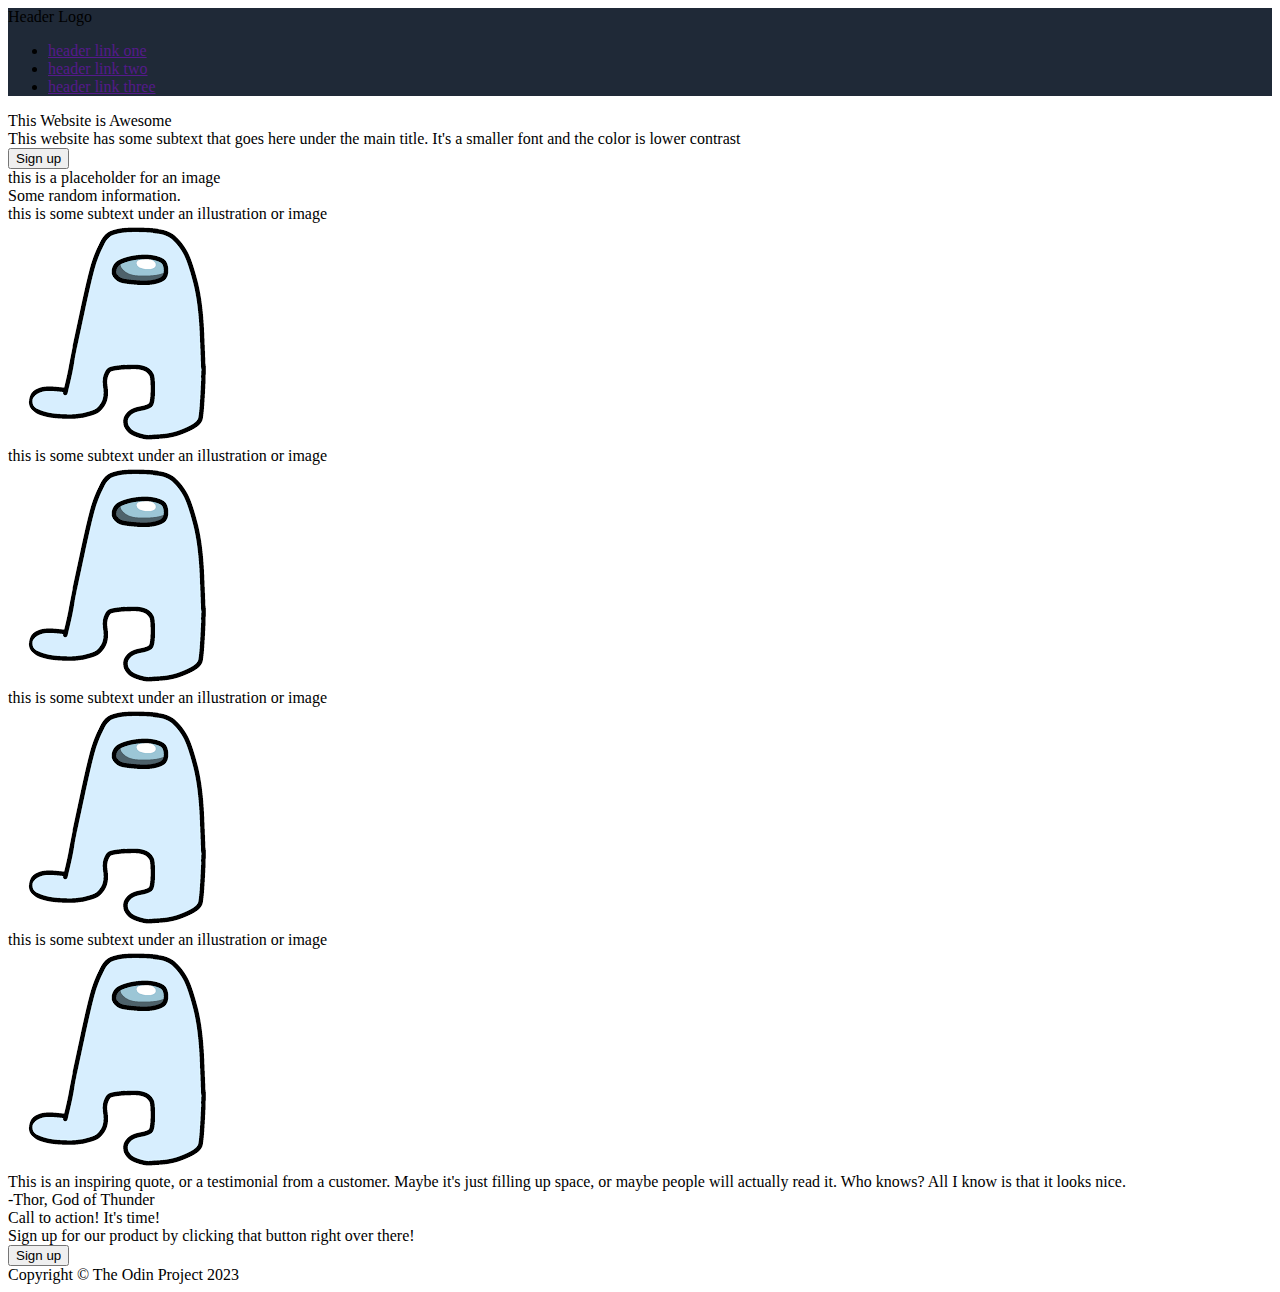
==== index.html @ 9b21e9f1 "Add html sectioning" ====
<!DOCTYPE html>
<html lang="en">
  <head>
    <meta charset="UTF-8" />
    <title>Amogus</title>
    <link rel="stylesheet" href="styles.css" />
  </head>
  <body>
    <div class="header">
      <div class="header-logo">Header Logo</div>
      <ul>
        <li><a href="">header link one</a></li>
        <li><a href="">header link two</a></li>
        <li><a href="">header link three</a></li>
      </ul>
    </div>
    <div class="content-1">
      <div class="title-1">This Website is Awesome</div>
      <div>
        This website has some subtext that goes here under the main title. It's
        a smaller font and the color is lower contrast
      </div>
      <button>Sign up</button>
      <div>this is a placeholder for an image</div>
    </div>
    <div class="content-2">
      <div class="title-2">Some random information.</div>
      <div class="img-text-pair">
        <div>this is some subtext under an illustration or image</div>
        <img src="./imgs/amogus-square.png" alt="square image" />
      </div>
      <div class="img-text-pair">
        <div>this is some subtext under an illustration or image</div>
        <img src="./imgs/amogus-square.png" alt="square image" />
      </div>
      <div class="img-text-pair">
        <div>this is some subtext under an illustration or image</div>
        <img src="./imgs/amogus-square.png" alt="square image" />
      </div>
      <div class="img-text-pair">
        <div>this is some subtext under an illustration or image</div>
        <img src="./imgs/amogus-square.png" alt="square image" />
      </div>
    </div>
    <div class="content-3">
      <div>
        This is an inspiring quote, or a testimonial from a customer. Maybe it's
        just filling up space, or maybe people will actually read it. Who knows?
        All I know is that it looks nice.
      </div>
      <div>-Thor, God of Thunder</div>
    </div>
    <div class="content-4">
      <div class="title-3">Call to action! It's time!</div>
      <div>
        Sign up for our product by clicking that button right over there!
      </div>
      <button>Sign up</button>
    </div>
    <div class="footer">Copyright © The Odin Project 2023</div>
  </body>
</html>
---- styles.css ----
.header {
  background-color: #1f2937;
}
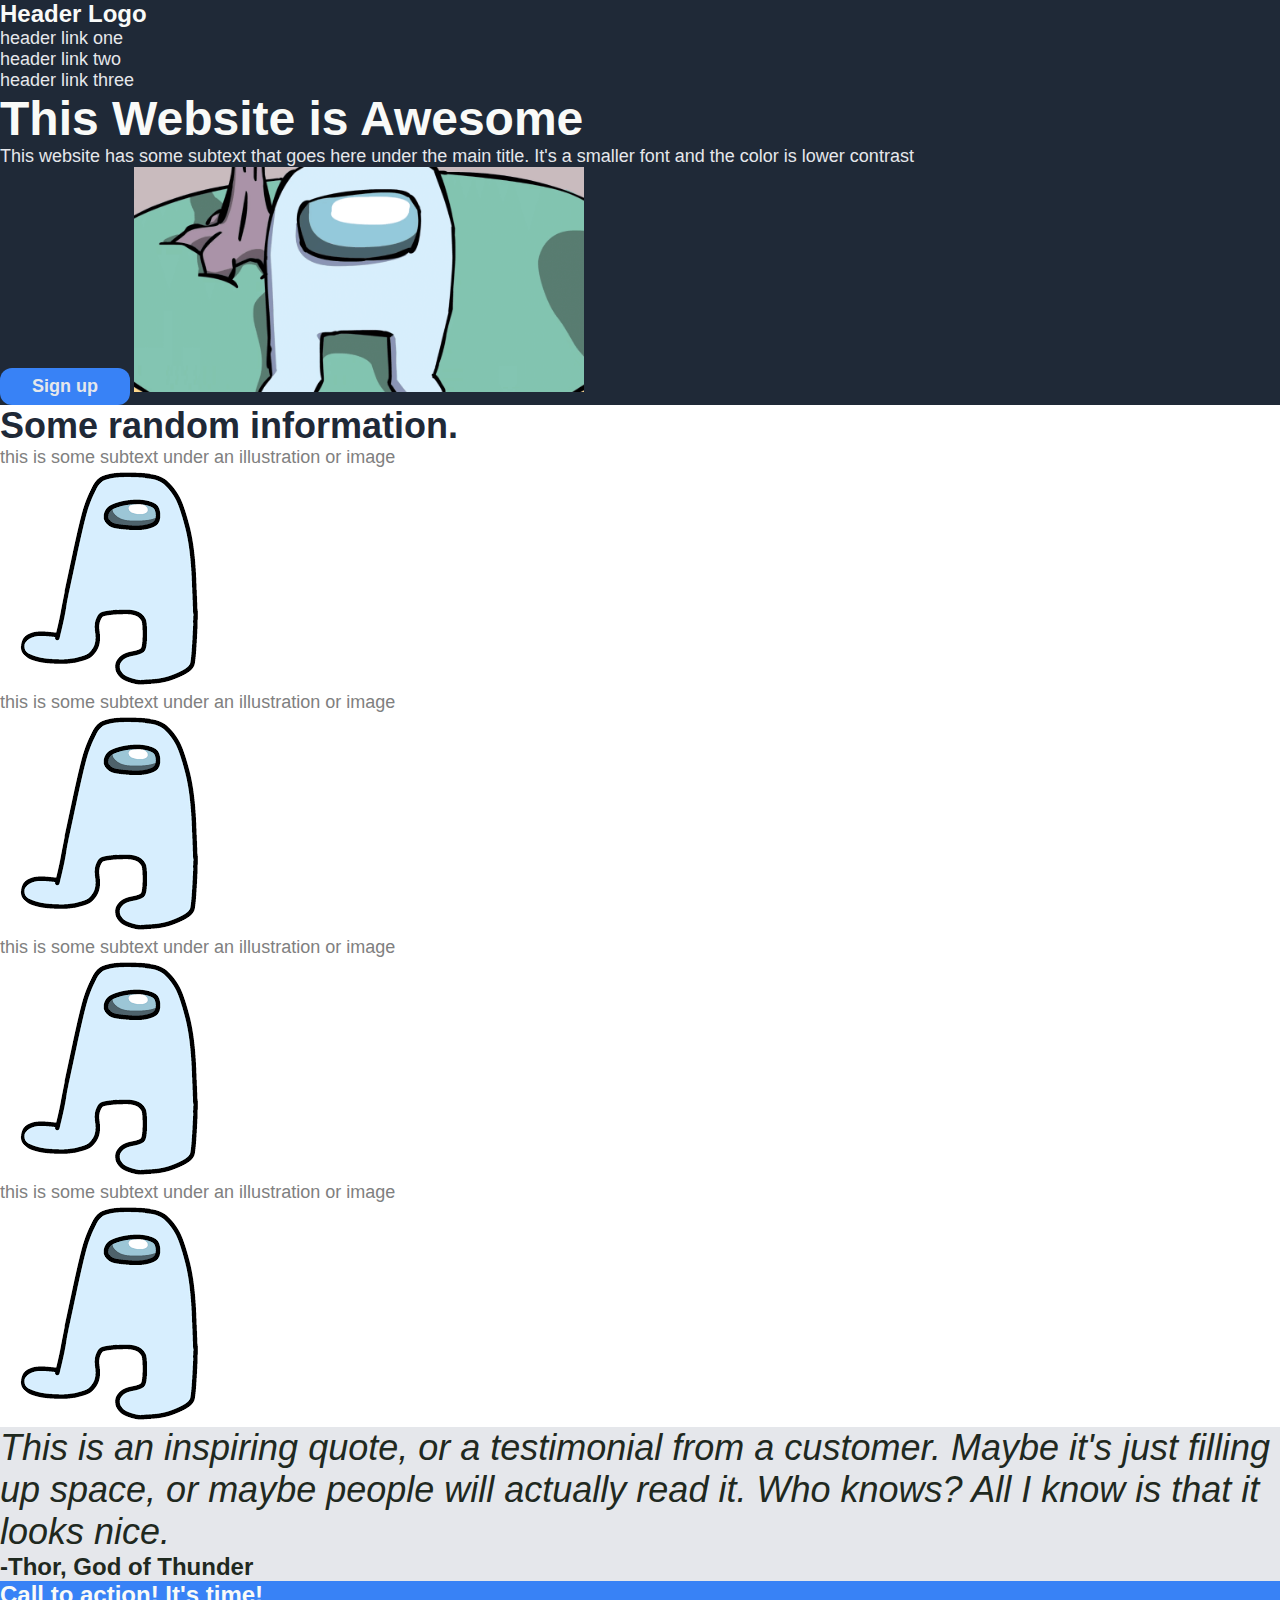
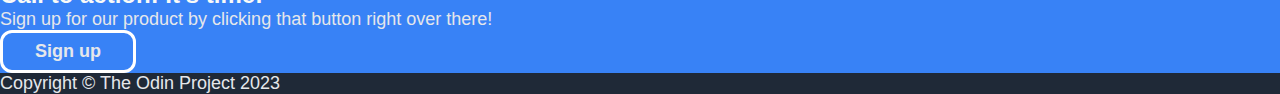
==== commit df71c012: "Add css styling" ====
--- a/index.html
+++ b/index.html
@@ -14,17 +14,21 @@
         <li><a href="">header link three</a></li>
       </ul>
     </div>
-    <div class="content-1">
-      <div class="title-1">This Website is Awesome</div>
-      <div>
+    <div class="hero">
+      <div class="hero-main-text">This Website is Awesome</div>
+      <div class="hero-secondary-text">
         This website has some subtext that goes here under the main title. It's
         a smaller font and the color is lower contrast
       </div>
       <button>Sign up</button>
-      <div>this is a placeholder for an image</div>
+      <img
+        class="rectangular-image"
+        src="./imgs/amogus-rectangle.png"
+        alt="Rectangular Image"
+      />
     </div>
-    <div class="content-2">
-      <div class="title-2">Some random information.</div>
+    <div class="information">
+      <div class="information-header">Some random information.</div>
       <div class="img-text-pair">
         <div>this is some subtext under an illustration or image</div>
         <img src="./imgs/amogus-square.png" alt="square image" />
@@ -42,20 +46,22 @@
         <img src="./imgs/amogus-square.png" alt="square image" />
       </div>
     </div>
-    <div class="content-3">
-      <div>
+    <div class="quote-section">
+      <div class="quote-text">
         This is an inspiring quote, or a testimonial from a customer. Maybe it's
         just filling up space, or maybe people will actually read it. Who knows?
         All I know is that it looks nice.
       </div>
-      <div>-Thor, God of Thunder</div>
+      <div class="quote-sayer">-Thor, God of Thunder</div>
     </div>
-    <div class="content-4">
-      <div class="title-3">Call to action! It's time!</div>
-      <div>
-        Sign up for our product by clicking that button right over there!
+    <div class="cta-section">
+      <div class="cta">
+        <div class="cta-main-text">Call to action! It's time!</div>
+        <div class="cta-secondary-text">
+          Sign up for our product by clicking that button right over there!
+        </div>
+        <button>Sign up</button>
       </div>
-      <button>Sign up</button>
     </div>
     <div class="footer">Copyright © The Odin Project 2023</div>
   </body>
--- a/styles.css
+++ b/styles.css
@@ -1,3 +1,110 @@
-.header {
-  background-color: #1f2937;
+body {
+  font-family: Roboto, sans-serif;
+  margin: 0;
 }
+
+.header,
+.hero,
+.footer {
+  background-color: hsl(215, 28%, 17%);
+}
+
+.header-logo {
+  font-size: 24px;
+  color: #f9faf8;
+  font-weight: bold;
+}
+
+ul {
+  list-style: none;
+  padding: 0;
+  margin: 0;
+}
+.header a {
+  font-size: 18px;
+  color: #e5e7eb;
+  text-decoration: none;
+  font-weight: 300;
+}
+
+.hero-main-text {
+  font-size: 48px;
+  font-weight: 800;
+  color: #f9faf8;
+}
+
+.hero-secondary-text {
+  font-size: 18px;
+  color: #e5e7eb;
+  font-weight: 300;
+}
+
+button {
+  background-color: #3882f6;
+  color: #e5e7eb;
+  font-weight: 600;
+  font-size: 18px;
+  border-radius: 12px;
+  padding: 8px 32px;
+  border: none;
+}
+
+.rectangular-image {
+  height: 225px;
+  width: auto;
+}
+
+.information-header {
+  font-size: 36px;
+  font-weight: 800;
+  color: #1f2937;
+}
+
+.img-text-pair div {
+  color: grey;
+  font-size: 18px;
+}
+
+.quote-section {
+  background-color: #e5e7eb;
+}
+
+.quote-text {
+  font-size: 36px;
+  font-style: italic;
+  font-weight: lighter;
+  color: #1f291f;
+}
+
+.quote-sayer {
+  font-weight: bold;
+  color: #1f291f;
+  font-size: 24px;
+}
+
+.cta {
+  background-color: #3882f6;
+}
+
+.cta-main-text {
+  font-size: 24px;
+  font-weight: bold;
+  color: #f9faf8;
+}
+
+.cta-secondary-text {
+  font-size: 18px;
+  color: #e5e7eb;
+  font-weight: 300;
+}
+
+.cta button {
+  border: solid;
+  border-color: white;
+}
+
+.footer {
+  font-size: 18px;
+  color: #e5e7eb;
+  font-weight: 300;
+}
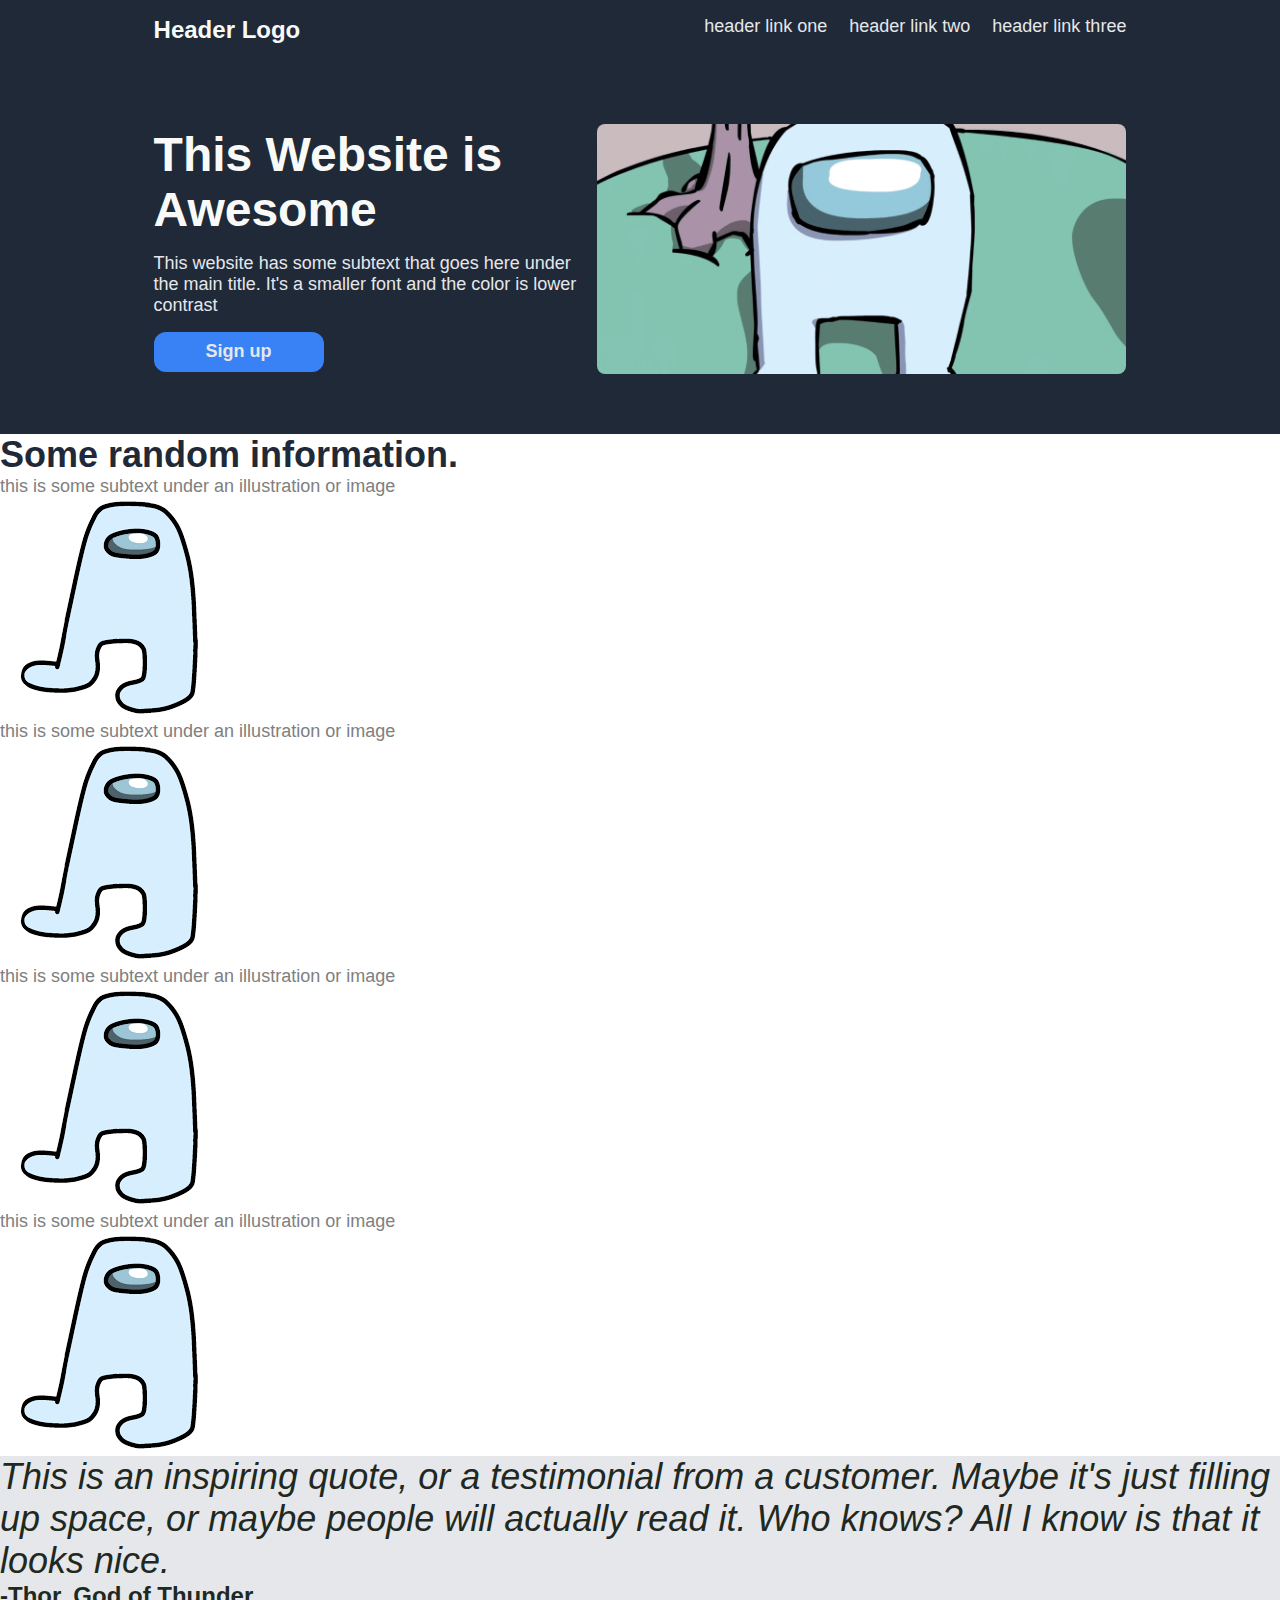
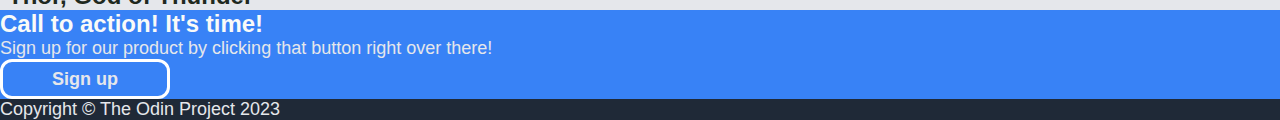
==== commit c7753ee7: "Add flex to hero" ====
--- a/index.html
+++ b/index.html
@@ -6,63 +6,74 @@
     <link rel="stylesheet" href="styles.css" />
   </head>
   <body>
-    <div class="header">
-      <div class="header-logo">Header Logo</div>
-      <ul>
-        <li><a href="">header link one</a></li>
-        <li><a href="">header link two</a></li>
-        <li><a href="">header link three</a></li>
-      </ul>
-    </div>
-    <div class="hero">
-      <div class="hero-main-text">This Website is Awesome</div>
-      <div class="hero-secondary-text">
-        This website has some subtext that goes here under the main title. It's
-        a smaller font and the color is lower contrast
-      </div>
-      <button>Sign up</button>
-      <img
-        class="rectangular-image"
-        src="./imgs/amogus-rectangle.png"
-        alt="Rectangular Image"
-      />
-    </div>
-    <div class="information">
-      <div class="information-header">Some random information.</div>
-      <div class="img-text-pair">
-        <div>this is some subtext under an illustration or image</div>
-        <img src="./imgs/amogus-square.png" alt="square image" />
-      </div>
-      <div class="img-text-pair">
-        <div>this is some subtext under an illustration or image</div>
-        <img src="./imgs/amogus-square.png" alt="square image" />
-      </div>
-      <div class="img-text-pair">
-        <div>this is some subtext under an illustration or image</div>
-        <img src="./imgs/amogus-square.png" alt="square image" />
-      </div>
-      <div class="img-text-pair">
-        <div>this is some subtext under an illustration or image</div>
-        <img src="./imgs/amogus-square.png" alt="square image" />
+    <div class="section-1">
+      <div class="section">
+        <div class="header">
+          <div class="header-logo">Header Logo</div>
+          <ul class="right-links">
+            <li><a href="">header link one</a></li>
+            <li><a href="">header link two</a></li>
+            <li><a href="">header link three</a></li>
+          </ul>
+        </div>
+
+        <div class="hero">
+          <div class="hero__left">
+            <div class="hero-main-text">This Website is Awesome</div>
+            <div class="hero-secondary-text">
+              This website has some subtext that goes here under the main title.
+              It's a smaller font and the color is lower contrast
+            </div>
+            <button>Sign up</button>
+          </div>
+          <div class="hero__right"></div>
+        </div>
       </div>
     </div>
-    <div class="quote-section">
-      <div class="quote-text">
-        This is an inspiring quote, or a testimonial from a customer. Maybe it's
-        just filling up space, or maybe people will actually read it. Who knows?
-        All I know is that it looks nice.
-      </div>
-      <div class="quote-sayer">-Thor, God of Thunder</div>
-    </div>
-    <div class="cta-section">
-      <div class="cta">
-        <div class="cta-main-text">Call to action! It's time!</div>
-        <div class="cta-secondary-text">
-          Sign up for our product by clicking that button right over there!
+    <div class="section-2">
+      <div class="information">
+        <div class="information-header">Some random information.</div>
+        <div class="img-text-pair">
+          <div>this is some subtext under an illustration or image</div>
+          <img src="./imgs/amogus-square.png" alt="square image" />
         </div>
-        <button>Sign up</button>
+        <div class="img-text-pair">
+          <div>this is some subtext under an illustration or image</div>
+          <img src="./imgs/amogus-square.png" alt="square image" />
+        </div>
+        <div class="img-text-pair">
+          <div>this is some subtext under an illustration or image</div>
+          <img src="./imgs/amogus-square.png" alt="square image" />
+        </div>
+        <div class="img-text-pair">
+          <div>this is some subtext under an illustration or image</div>
+          <img src="./imgs/amogus-square.png" alt="square image" />
+        </div>
       </div>
     </div>
-    <div class="footer">Copyright © The Odin Project 2023</div>
+    <div class="section-3">
+      <div class="quote-section">
+        <div class="quote-text">
+          This is an inspiring quote, or a testimonial from a customer. Maybe
+          it's just filling up space, or maybe people will actually read it. Who
+          knows? All I know is that it looks nice.
+        </div>
+        <div class="quote-sayer">-Thor, God of Thunder</div>
+      </div>
+    </div>
+    <div class="section-4">
+      <div class="cta-section">
+        <div class="cta">
+          <div class="cta-main-text">Call to action! It's time!</div>
+          <div class="cta-secondary-text">
+            Sign up for our product by clicking that button right over there!
+          </div>
+          <button>Sign up</button>
+        </div>
+      </div>
+    </div>
+    <div class="section-5">
+      <div class="footer">Copyright © The Odin Project 2023</div>
+    </div>
   </body>
 </html>
--- a/styles.css
+++ b/styles.css
@@ -1,12 +1,25 @@
 body {
   font-family: Roboto, sans-serif;
   margin: 0;
+  display: flex;
+  flex-direction: column;
+  background-color: black;
 }
 
 .header,
 .hero,
 .footer {
   background-color: hsl(215, 28%, 17%);
+}
+
+.right-links {
+  display: flex;
+  gap: 22px;
+}
+
+.header {
+  display: flex;
+  justify-content: space-between;
 }
 
 .header-logo {
@@ -45,13 +58,20 @@
   font-weight: 600;
   font-size: 18px;
   border-radius: 12px;
-  padding: 8px 32px;
+  padding: 0;
   border: none;
+
+  width: 170px;
+  height: 40px;
 }
 
 .rectangular-image {
   height: 225px;
   width: auto;
+}
+
+.information {
+  background-color: white;
 }
 
 .information-header {
@@ -108,3 +128,38 @@
   color: #e5e7eb;
   font-weight: 300;
 }
+
+.section-1 {
+  background-color: hsl(215, 28%, 17%);
+  padding-block: 16px 60px;
+  padding-inline: clamp(16px, 12vw, 180px);
+}
+
+.section {
+  display: flex;
+  flex-direction: column;
+  gap: 80px;
+}
+
+.hero {
+  display: flex;
+  align-items: center;
+  justify-content: space-between;
+  min-height: 250px;
+  gap: 16px;
+}
+
+.hero__left {
+  flex: 1;
+  display: flex;
+  flex-direction: column;
+  gap: 16px;
+}
+
+.hero__right {
+  background-image: url(./imgs/amogus-rectangle.png);
+  flex: 1.24;
+  align-self: stretch;
+  background-size: cover;
+  border-radius: 8px;
+}
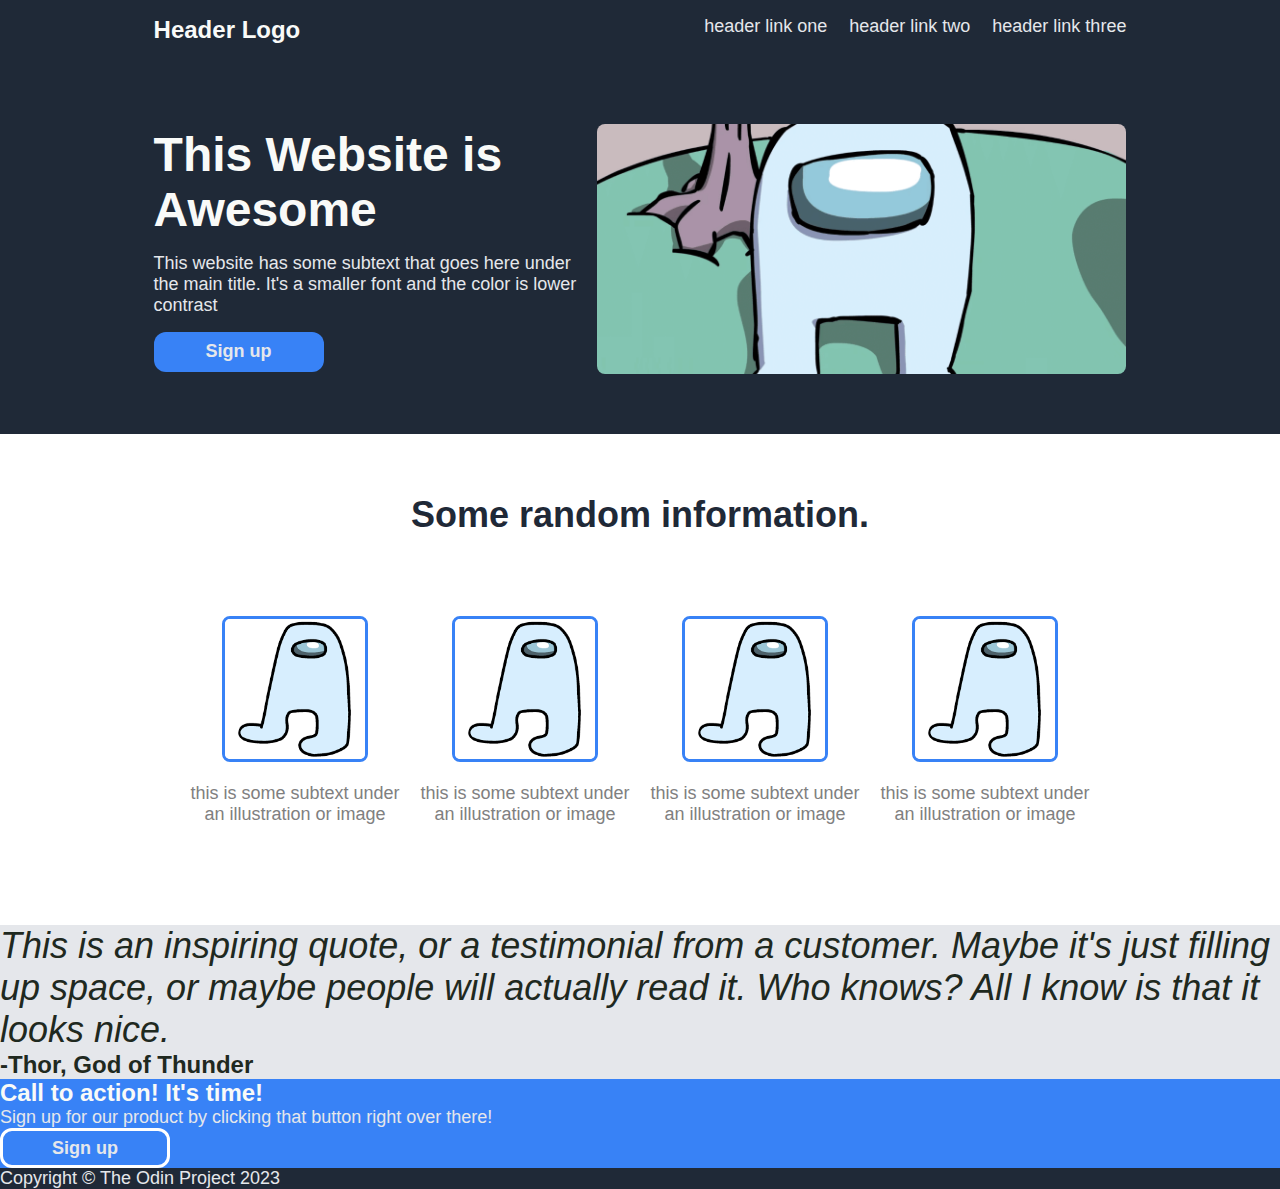
==== commit 30bb0dd1: "Add flex to info" ====
--- a/index.html
+++ b/index.html
@@ -31,23 +31,33 @@
       </div>
     </div>
     <div class="section-2">
-      <div class="information">
+      <div class="section">
         <div class="information-header">Some random information.</div>
-        <div class="img-text-pair">
-          <div>this is some subtext under an illustration or image</div>
-          <img src="./imgs/amogus-square.png" alt="square image" />
-        </div>
-        <div class="img-text-pair">
-          <div>this is some subtext under an illustration or image</div>
-          <img src="./imgs/amogus-square.png" alt="square image" />
-        </div>
-        <div class="img-text-pair">
-          <div>this is some subtext under an illustration or image</div>
-          <img src="./imgs/amogus-square.png" alt="square image" />
-        </div>
-        <div class="img-text-pair">
-          <div>this is some subtext under an illustration or image</div>
-          <img src="./imgs/amogus-square.png" alt="square image" />
+        <div class="cards">
+          <div class="card">
+            <div class="img-container">
+              <img src="./imgs/amogus-square.png" alt="Square Amogus" />
+            </div>
+            <div>this is some subtext under an illustration or image</div>
+          </div>
+          <div class="card">
+            <div class="img-container">
+              <img src="./imgs/amogus-square.png" alt="Square Amogus" />
+            </div>
+            <div>this is some subtext under an illustration or image</div>
+          </div>
+          <div class="card">
+            <div class="img-container">
+              <img src="./imgs/amogus-square.png" alt="Square Amogus" />
+            </div>
+            <div>this is some subtext under an illustration or image</div>
+          </div>
+          <div class="card">
+            <div class="img-container">
+              <img src="./imgs/amogus-square.png" alt="Square Amogus" />
+            </div>
+            <div>this is some subtext under an illustration or image</div>
+          </div>
         </div>
       </div>
     </div>
@@ -61,6 +71,7 @@
         <div class="quote-sayer">-Thor, God of Thunder</div>
       </div>
     </div>
+
     <div class="section-4">
       <div class="cta-section">
         <div class="cta">
--- a/styles.css
+++ b/styles.css
@@ -80,11 +80,6 @@
   color: #1f2937;
 }
 
-.img-text-pair div {
-  color: grey;
-  font-size: 18px;
-}
-
 .quote-section {
   background-color: #e5e7eb;
 }
@@ -163,3 +158,41 @@
   background-size: cover;
   border-radius: 8px;
 }
+
+.img-container img {
+  border-radius: 8px;
+  width: 140px;
+  height: 140px;
+  object-fit: contain;
+
+  border: 3px solid #3882f6;
+}
+
+.section-2 {
+  background-color: white;
+  padding-block: 60px 100px;
+  padding-inline: clamp(16px, 16vw, 180px);
+}
+
+.cards {
+  display: flex;
+}
+
+.information-header {
+  display: flex;
+  justify-content: center;
+}
+
+.card {
+  display: flex;
+  flex-direction: column;
+  align-items: center;
+  gap: 16px;
+
+  color: grey;
+  font-size: 18px;
+}
+
+.card div {
+  text-align: center;
+}
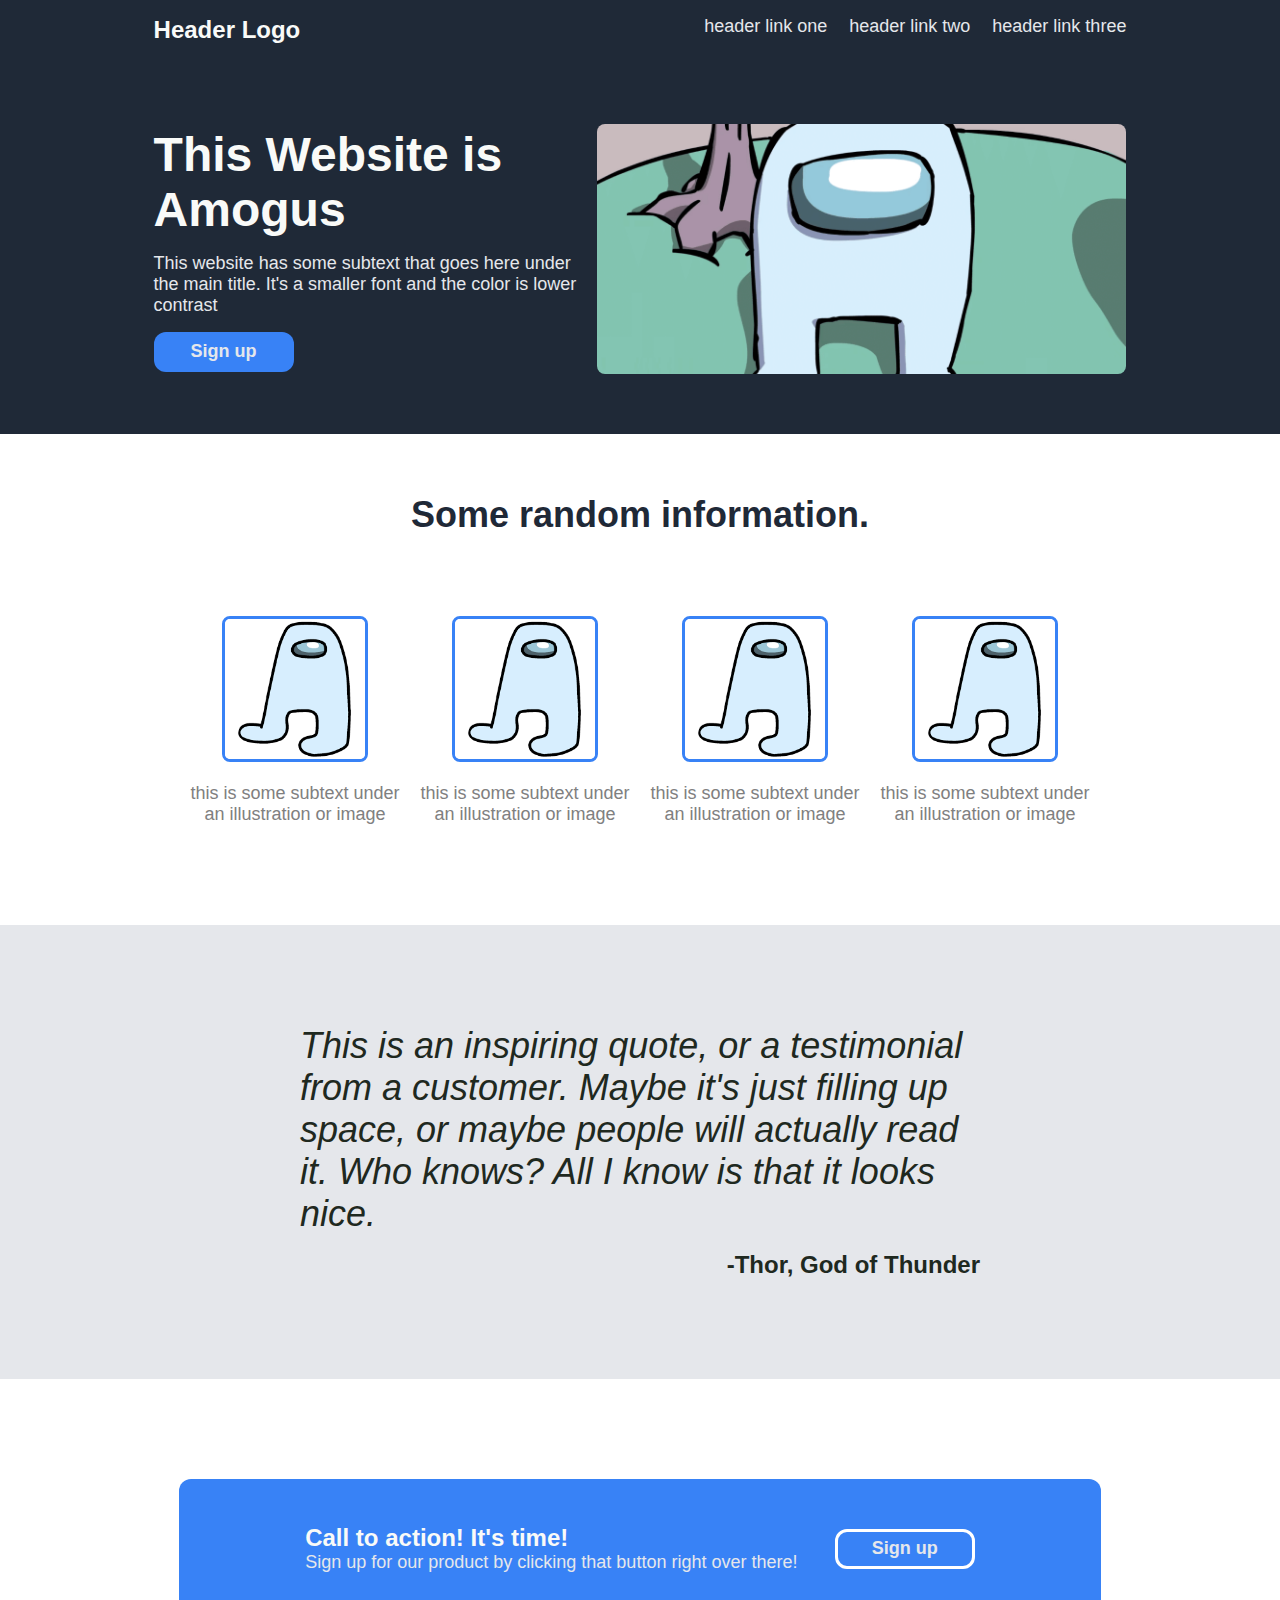
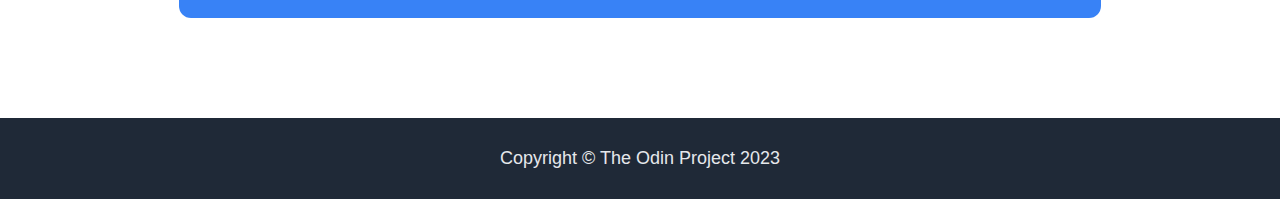
==== commit f155c52f: "Add flex to call to the rest" ====
--- a/index.html
+++ b/index.html
@@ -19,7 +19,7 @@
 
         <div class="hero">
           <div class="hero__left">
-            <div class="hero-main-text">This Website is Awesome</div>
+            <div class="hero-main-text">This Website is Amogus</div>
             <div class="hero-secondary-text">
               This website has some subtext that goes here under the main title.
               It's a smaller font and the color is lower contrast
@@ -62,7 +62,7 @@
       </div>
     </div>
     <div class="section-3">
-      <div class="quote-section">
+      <div class="section">
         <div class="quote-text">
           This is an inspiring quote, or a testimonial from a customer. Maybe
           it's just filling up space, or maybe people will actually read it. Who
@@ -73,12 +73,14 @@
     </div>
 
     <div class="section-4">
-      <div class="cta-section">
-        <div class="cta">
+      <div class="cta">
+        <div class="cta__left">
           <div class="cta-main-text">Call to action! It's time!</div>
           <div class="cta-secondary-text">
             Sign up for our product by clicking that button right over there!
           </div>
+        </div>
+        <div class="cta__right">
           <button>Sign up</button>
         </div>
       </div>
--- a/styles.css
+++ b/styles.css
@@ -61,7 +61,7 @@
   padding: 0;
   border: none;
 
-  width: 170px;
+  width: 140px;
   height: 40px;
 }
 
@@ -196,3 +196,50 @@
 .card div {
   text-align: center;
 }
+
+.section-3 {
+  background-color: #e5e7eb;
+  padding-block: 100px 100px;
+  padding-inline: clamp(16px, 25vw, 300px);
+}
+
+.section-3 .section {
+  gap: 16px;
+}
+
+.quote-sayer {
+  align-self: flex-end;
+}
+
+.section-4 {
+  background-color: white;
+  padding-block: 100px 100px;
+  padding-inline: clamp(16px, 14vw, 300px);
+}
+
+.cta {
+  padding-block: 45px;
+  padding-inline: 126px;
+  border-radius: 12px;
+
+  display: flex;
+  gap: 16px;
+  align-items: center;
+  justify-content: space-between;
+}
+
+.cta__left {
+  flex: 1;
+}
+
+.section-5 {
+  background-color: hsl(215, 28%, 17%);
+  padding-block: 30px;
+  padding-inline: clamp(16px, 14vw, 300px);
+  display: flex;
+  justify-content: center;
+}
+
+.footer {
+  align-self: center;
+}
